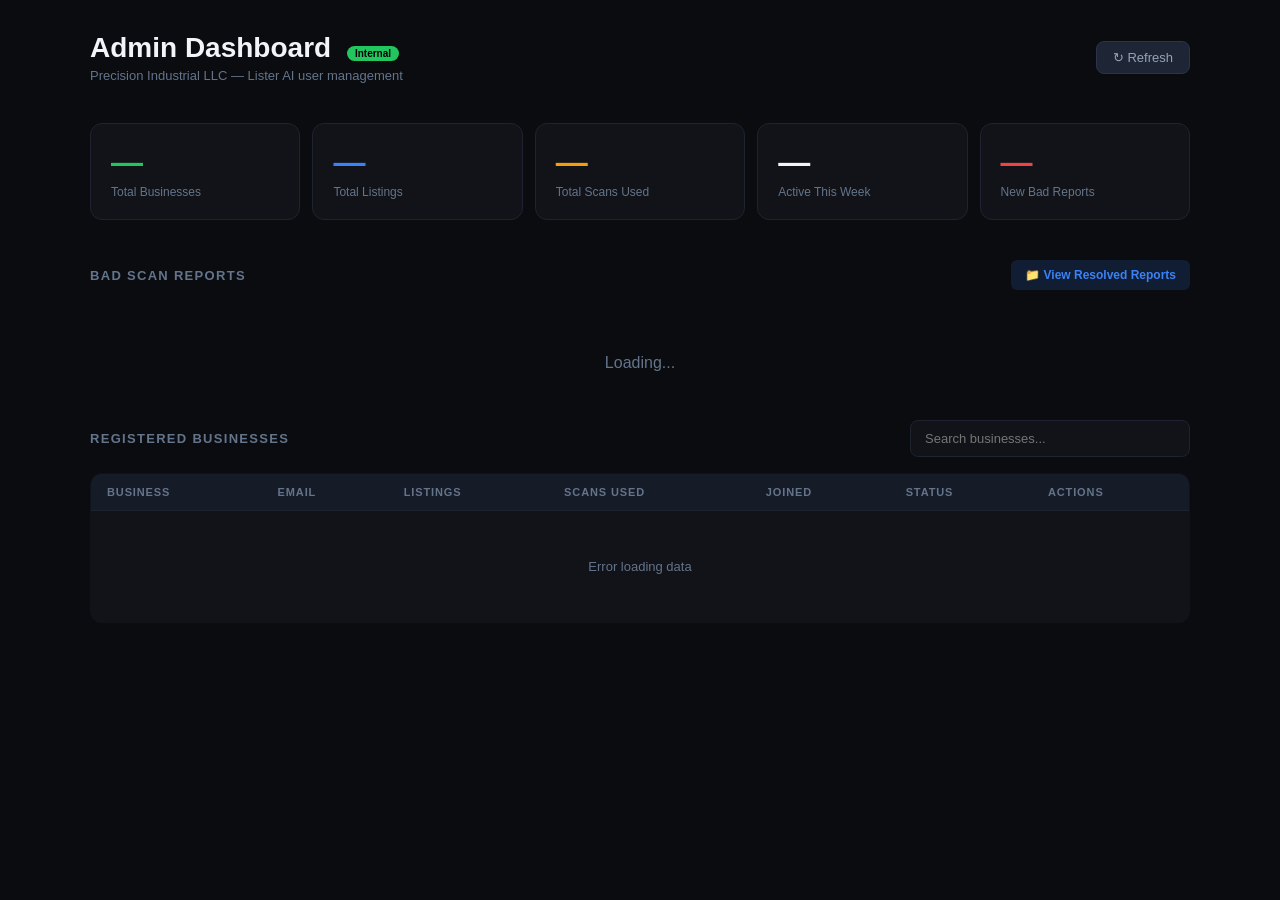
==== templates/admin.html @ 2642dca7 "admin: archive resolved reports, add viewer button, remove delete" ====
<!DOCTYPE html>
<html lang="en">
<head>
<meta charset="UTF-8">
<meta name="viewport" content="width=device-width, initial-scale=1.0">
<title>Admin — Lister AI</title>
<link rel="icon" type="image/png" href="/static/favicon.png">
<style>
  * { margin:0; padding:0; box-sizing:border-box; }
  body { background:#0a0c10; color:#f1f5f9; font-family:-apple-system,BlinkMacSystemFont,'Segoe UI',sans-serif; min-height:100vh; padding:32px 24px 80px; }
  .container { max-width:1100px; margin:0 auto; }
  .header { margin-bottom:40px; display:flex; justify-content:space-between; align-items:center; }
  .header h1 { font-size:28px; font-weight:800; }
  .header p { color:#64748b; font-size:13px; margin-top:4px; }
  .badge { display:inline-block; background:#22c55e; color:#000; font-size:10px; font-weight:700; padding:2px 8px; border-radius:20px; margin-left:8px; }
  .stats-row { display:grid; grid-template-columns:repeat(5,1fr); gap:12px; margin-bottom:32px; }
  .stat-card { background:#111318; border:1px solid #1e2330; border-radius:12px; padding:20px; }
  .stat-card .val { font-size:32px; font-weight:800; }
  .stat-card .lbl { font-size:12px; color:#64748b; margin-top:4px; }
  .stat-card.green .val { color:#22c55e; }
  .stat-card.blue .val { color:#3b82f6; }
  .stat-card.amber .val { color:#f59e0b; }
  .section-title { font-size:13px; font-weight:700; color:#64748b; text-transform:uppercase; letter-spacing:0.1em; margin-bottom:12px; }
  table { width:100%; border-collapse:collapse; background:#111318; border:1px solid #1e2330; border-radius:12px; overflow:hidden; }
  th { background:#161b28; padding:12px 16px; text-align:left; font-size:11px; color:#64748b; font-weight:600; text-transform:uppercase; letter-spacing:0.08em; }
  td { padding:12px 16px; font-size:13px; border-top:1px solid #1e2330; vertical-align:middle; }
  tr:hover td { background:#161b28; }
  .pill { display:inline-block; padding:2px 10px; border-radius:20px; font-size:11px; font-weight:600; }
  .pill.active { background:rgba(34,197,94,0.15); color:#22c55e; }
  .pill.inactive { background:rgba(100,116,139,0.15); color:#64748b; }
  .pill.limited { background:rgba(239,68,68,0.15); color:#ef4444; }
  .empty { text-align:center; padding:48px; color:#64748b; }
  .btn-sm { padding:5px 12px; border-radius:6px; font-size:12px; font-weight:600; cursor:pointer; border:none; }
  .btn-green { background:rgba(34,197,94,0.15); color:#22c55e; }
  .btn-green:hover { background:rgba(34,197,94,0.25); }
  .btn-red { background:rgba(239,68,68,0.15); color:#ef4444; }
  .btn-red:hover { background:rgba(239,68,68,0.25); }
  .btn-blue { background:rgba(59,130,246,0.15); color:#3b82f6; }
  .btn-blue:hover { background:rgba(59,130,246,0.25); }
  .search { background:#111318; border:1px solid #1e2330; border-radius:8px; padding:10px 14px; color:#f1f5f9; font-size:13px; width:280px; outline:none; }
  .search:focus { border-color:#22c55e; }
  .toolbar { display:flex; gap:10px; align-items:center; margin-bottom:16px; }
  .refresh { background:#1e2535; border:1px solid #2d3348; color:#94a3b8; padding:8px 16px; border-radius:8px; font-size:13px; cursor:pointer; }
  .scan-bar { display:flex; align-items:center; gap:8px; }
  .scan-track { flex:1; height:6px; background:#1e2330; border-radius:3px; min-width:60px; }
  .scan-fill { height:100%; border-radius:3px; background:#22c55e; transition:width 0.3s; }
  .scan-fill.warn { background:#f59e0b; }
  .scan-fill.full { background:#ef4444; }
  .modal-overlay { display:none; position:fixed; inset:0; background:rgba(0,0,0,0.8); z-index:100; align-items:center; justify-content:center; }
  .modal-overlay.open { display:flex; }
  .modal { background:#111318; border:1px solid #1e2330; border-radius:16px; padding:32px; width:100%; max-width:400px; }
  .modal h2 { font-size:18px; font-weight:700; margin-bottom:20px; }
  .field { margin-bottom:16px; }
  .field label { display:block; font-size:12px; color:#64748b; margin-bottom:6px; font-weight:600; text-transform:uppercase; }
  .field input { width:100%; background:#0f1117; border:1px solid #1e2330; border-radius:8px; padding:10px 12px; color:#f1f5f9; font-size:14px; outline:none; }
  .field input:focus { border-color:#22c55e; }
  .modal-btns { display:flex; gap:10px; margin-top:20px; }
  .btn-full { flex:1; padding:11px; border-radius:8px; font-size:14px; font-weight:700; cursor:pointer; border:none; }

  .stat-card.red .val { color:#ef4444; }
  .report-card { background:#111318; border:1px solid #1e2330; border-radius:12px; padding:16px; margin-bottom:12px; display:grid; grid-template-columns:120px 1fr auto; gap:16px; align-items:start; }
  .report-card.new { border-left:3px solid #ef4444; }
  .report-card.reviewed { border-left:3px solid #f59e0b; }
  .report-card.resolved { border-left:3px solid #22c55e; opacity:0.6; }
  .report-photo { width:120px; height:120px; border-radius:8px; overflow:hidden; background:#0f1117; display:flex;align-items:center;justify-content:center;color:#64748b;font-size:11px; }
  .report-photo img { width:100%; height:100%; object-fit:cover; cursor:pointer; image-orientation:from-image; }
  .report-photo-stack { position:relative; }
  .report-photo-count { position:absolute; bottom:4px; right:4px; background:rgba(0,0,0,0.75); color:#fff; font-size:10px; padding:2px 6px; border-radius:4px; }
  .report-info .meta { font-size:11px; color:#64748b; margin-bottom:6px; }
  .report-info .title { font-size:14px; font-weight:600; margin-bottom:4px; }
  .report-info .fields { font-size:12px; color:#94a3b8; line-height:1.6; }
  .report-info .note { margin-top:8px; padding:8px 10px; background:#0f1117; border-radius:6px; font-size:12px; color:#cbd5e1; font-style:italic; }
  .report-actions { display:flex; flex-direction:column; gap:6px; }
  .report-status { font-size:10px; padding:3px 8px; border-radius:10px; text-align:center; font-weight:700; text-transform:uppercase; }
  .report-status.new { background:rgba(239,68,68,0.15); color:#ef4444; }
  .report-status.reviewed { background:rgba(245,158,11,0.15); color:#f59e0b; }
  .report-status.resolved { background:rgba(34,197,94,0.15); color:#22c55e; }

  .report-alert-banner { background:linear-gradient(90deg,#ef4444,#dc2626); color:#fff; padding:14px 20px; border-radius:12px; margin-bottom:24px; display:none; align-items:center; gap:12px; box-shadow:0 4px 20px rgba(239,68,68,0.3); animation:pulse 2s ease-in-out infinite; }
  .report-alert-banner.show { display:flex; }
  .report-alert-banner .icon { font-size:22px; }
  .report-alert-banner .msg { flex:1; font-weight:600; font-size:14px; }
  .report-alert-banner .dismiss { background:rgba(255,255,255,0.2); color:#fff; border:none; padding:6px 14px; border-radius:6px; font-size:12px; font-weight:700; cursor:pointer; }
  .report-alert-banner .dismiss:hover { background:rgba(255,255,255,0.3); }
  @keyframes pulse { 0%,100%{box-shadow:0 4px 20px rgba(239,68,68,0.3);} 50%{box-shadow:0 4px 30px rgba(239,68,68,0.6);} }
</style>
</head>
<body>
<div class="container">
  <div class="header">
    <div>
      <h1>Admin Dashboard <span class="badge">Internal</span></h1>
      <p>Precision Industrial LLC — Lister AI user management</p>
    </div>
    <button class="refresh" onclick="loadData()">↻ Refresh</button>
  </div>

  <div class="report-alert-banner" id="report-alert"><span class="icon">⚠️</span><span class="msg" id="report-alert-msg"></span><button class="dismiss" onclick="dismissReportAlert()">Dismiss</button></div>

  <div class="stats-row">
    <div class="stat-card green"><div class="val" id="stat-businesses">—</div><div class="lbl">Total Businesses</div></div>
    <div class="stat-card blue"><div class="val" id="stat-listings">—</div><div class="lbl">Total Listings</div></div>
    <div class="stat-card amber"><div class="val" id="stat-scans">—</div><div class="lbl">Total Scans Used</div></div>
    <div class="stat-card"><div class="val" id="stat-active">—</div><div class="lbl">Active This Week</div></div>
    <div class="stat-card red"><div class="val" id="stat-bad-reports">—</div><div class="lbl">New Bad Reports</div></div>
  </div>

  <div id="bad-reports-section" style="margin-top:40px;">
    <div class="toolbar">
      <div class="section-title" style="margin:0;flex:1;">Bad Scan Reports</div>
      <button id="show-archive-btn" class="btn-sm btn-blue" style="padding:8px 14px;font-size:12px;" onclick="openArchive()">📁 View Resolved Reports</button>
    </div>
    <div id="reports-list">
      <div class="empty">Loading...</div>
    </div>
  </div>

  <div class="toolbar">
    <div class="section-title" style="margin:0;flex:1;">Registered Businesses</div>
    <input class="search" type="text" placeholder="Search businesses..." oninput="filterTable(this.value)">
  </div>

  <table id="biz-table">
    <thead>
      <tr>
        <th>Business</th>
        <th>Email</th>
        <th>Listings</th>
        <th>Scans Used</th>
        <th>Joined</th>
        <th>Status</th>
        <th>Actions</th>
      </tr>
    </thead>
    <tbody id="biz-tbody">
      <tr><td colspan="7" class="empty">Loading...</td></tr>
    </tbody>
  </table>

</div>

<!-- Edit Modal -->
<div class="modal-overlay" id="edit-modal" onclick="closeModal(event)">
  <div class="modal" onclick="event.stopPropagation()">
    <h2>Edit Business</h2>
    <div id="edit-biz-name" style="color:#64748b;font-size:13px;margin-bottom:16px;"></div>
    <div class="field">
      <label>Scan Limit</label>
      <input type="number" id="edit-scan-limit" min="0" max="10000">
    </div>
    <div class="field">
      <label>Scans Used (reset to 0 to restart trial)</label>
      <input type="number" id="edit-scan-count" min="0">
    </div>
    <div class="modal-btns">
      <button class="btn-full" style="background:#1e2535;color:#94a3b8;" onclick="closeModal()">Cancel</button>
      <button class="btn-full" style="background:#22c55e;color:#000;" onclick="saveEdit()">Save Changes</button>
    </div>
  </div>
</div>

<script>


function dismissReportAlert() {
  const count = document.getElementById('stat-bad-reports').textContent;
  sessionStorage.setItem('reports_alert_dismissed_' + count, '1');
  document.getElementById('report-alert').classList.remove('show');
}


async function openArchive() {
  document.getElementById('archive-modal').classList.add('open');
  try {
    const r = await fetch('/api/admin/bad-reports?status=resolved');
    const data = await r.json();
    const reports = data.reports || [];
    const list = document.getElementById('archive-list');
    if (!reports.length) {
      list.innerHTML = '<div class="empty">No resolved reports yet</div>';
      return;
    }
    list.innerHTML = reports.map(r => {
      const card = r.item_card || {};
      const photos = r.photo_urls || [];
      const firstPhoto = photos[0] || '';
      const photoHtml = firstPhoto
        ? '<div class="report-photo report-photo-stack"><img src="' + firstPhoto + '" onclick="window.open(this.src)" />' + (photos.length > 1 ? '<div class="report-photo-count">' + photos.length + '</div>' : '') + '</div>'
        : '<div class="report-photo">No photo</div>';
      const date = new Date(r.reported_at).toLocaleString();
      const price = card.price || card.price_used || card.price_new || 0;
      const cat = card.ebay_category || '';
      const cond = card.condition || '';
      const note = r.user_note ? '<div class="note">"' + escapeHtml(r.user_note) + '"</div>' : '';
      const caseNum = r.id.substring(0,8).toUpperCase();
      return '<div class="report-card resolved" style="margin-bottom:10px;">'
        + photoHtml
        + '<div class="report-info">'
        +   '<div class="meta">' + date + ' • ' + escapeHtml(r.reporter_email || 'unknown') + '</div>'
        +   '<div class="title">' + escapeHtml(card.title || '(no title)') + '</div>'
        +   '<div class="fields">'
        +     '<div><strong>Price:</strong> $' + price + (card.price_low ? ' (range: $' + card.price_low + '–$' + (card.price_high||'?') + ')' : '') + '</div>'
        +     (card.price_used ? '<div><strong>Used price:</strong> $' + card.price_used + '</div>' : '')
        +     (card.price_new ? '<div><strong>New price:</strong> $' + card.price_new + '</div>' : '')
        +     (cond ? '<div><strong>Condition:</strong> ' + cond + '</div>' : '')
        +     (cat ? '<div><strong>Category:</strong> ' + escapeHtml(cat) + (card.ebay_category_id ? ' (ID: ' + card.ebay_category_id + ')' : '') + '</div>' : '')
        +     ((card.weight_lb||card.weight_oz) ? '<div><strong>Weight:</strong> ' + (card.weight_lb||0) + ' lb ' + (card.weight_oz||0) + ' oz</div>' : '')
        +     (card.quantity ? '<div><strong>Quantity:</strong> ' + card.quantity + '</div>' : '')
        +     (card.description ? '<div style="margin-top:6px;color:#64748b;font-size:11px;"><strong>Description:</strong> ' + escapeHtml(card.description.substring(0,200)) + '</div>' : '')
        +     '<div style="margin-top:6px;color:#64748b;font-size:10px;"><strong>Case #:</strong> ' + caseNum + '</div>'
        +   '</div>'
        +   note
        + '</div>'
        + '<div class="report-actions">'
        +   '<div class="report-status resolved">Resolved</div>'
        +   '<button class="btn-sm btn-blue" onclick="setReportStatus(\'' + r.id + '\',\'new\');closeArchive();">Reopen</button>'
        + '</div>'
        + '</div>';
    }).join('');
  } catch(e) {
    document.getElementById('archive-list').innerHTML = '<div class="empty">Failed to load: ' + e.message + '</div>';
  }
}

function closeArchive(e) {
  if (e && e.target.id !== 'archive-modal') return;
  document.getElementById('archive-modal').classList.remove('open');
}

async function loadBadReports() {
  try {
    const url = '/api/admin/bad-reports';
    const r = await fetch(url);
    const data = await r.json();
    const reports = (data.reports || []).filter(rep => rep.status !== 'resolved');
    const counts = data.counts || {};

    document.getElementById('stat-bad-reports').textContent = counts.new || 0;

    // Show alert banner if there are new reports and not dismissed
    const newCount = counts.new || 0;
    const dismissed = sessionStorage.getItem('reports_alert_dismissed_' + newCount);
    const banner = document.getElementById('report-alert');
    if (newCount > 0 && !dismissed) {
      document.getElementById('report-alert-msg').textContent =
        newCount + ' new bad scan report' + (newCount > 1 ? 's' : '') + ' need' + (newCount > 1 ? '' : 's') + ' your attention';
      banner.classList.add('show');
    } else {
      banner.classList.remove('show');
    }

    const list = document.getElementById('reports-list');
    if (!reports.length) {
      list.innerHTML = '<div class="empty">No active reports — all caught up ✓</div>';
      return;
    }

    list.innerHTML = reports.map(r => {
      const card = r.item_card || {};
      const photos = r.photo_urls || [];
      const firstPhoto = photos[0] || '';
      const photoHtml = firstPhoto
        ? '<div class="report-photo report-photo-stack"><img src="' + firstPhoto + '" onclick="window.open(this.src)" />' + (photos.length > 1 ? '<div class="report-photo-count">' + photos.length + '</div>' : '') + '</div>'
        : '<div class="report-photo">No photo</div>';
      const date = new Date(r.reported_at).toLocaleString();
      const price = card.price || card.price_used || card.price_new || 0;
      const cat = card.ebay_category || '';
      const cond = card.condition || '';
      const note = r.user_note ? '<div class="note">"' + escapeHtml(r.user_note) + '"</div>' : '';

      return '<div class="report-card ' + r.status + '">'
        + photoHtml
        + '<div class="report-info">'
        +   '<div class="meta">' + date + ' • ' + escapeHtml(r.reporter_email || 'unknown') + '</div>'
        +   '<div class="title">' + escapeHtml(card.title || '(no title)') + '</div>'
        +   '<div class="fields">'
        +     'Price: $' + price + ' • '
        +     (cond ? 'Condition: ' + cond + ' • ' : '')
        +     (cat ? 'Category: ' + escapeHtml(cat) : '')
        +   '</div>'
        +   note
        + '</div>'
        + '<div class="report-actions">'
        +   '<div class="report-status ' + r.status + '">' + r.status + '</div>'
        +   (r.status !== 'reviewed' ? '<button class="btn-sm btn-blue" onclick="setReportStatus(\'' + r.id + '\',\'reviewed\')">Reviewed</button>' : '')
        +   (r.status !== 'resolved' ? '<button class="btn-sm btn-green" onclick="setReportStatus(\'' + r.id + '\',\'resolved\')">Resolve</button>' : '')
        +   '<button class="btn-sm btn-red" onclick="deleteReport(\'' + r.id + '\')">Delete</button>'
        + '</div>'
        + '</div>';
    }).join('');
  } catch(e) {
    document.getElementById('reports-list').innerHTML = '<div class="empty">Failed to load reports: ' + e.message + '</div>';
  }
}


function resolveReport(id, email) {
  const caseNum = id.substring(0,8).toUpperCase();
  const subject = encodeURIComponent('Re: Your bad scan report — Case #' + caseNum);
  const body = encodeURIComponent(
    'Hi,\n\n' +
    'Thanks for reporting the issue with your scan (Case #' + caseNum + '). ' +
    'We\'ve reviewed it and wanted to follow up:\n\n' +
    '[your message here]\n\n' +
    'Best,\nLister AI Team'
  );
  window.location.href = 'mailto:' + email + '?subject=' + subject + '&body=' + body;
  setReportStatus(id, 'resolved');
}

async function setReportStatus(id, status) {
  try {
    await fetch('/api/admin/bad-reports/' + id, {
      method:'PATCH',
      headers:{'Content-Type':'application/json'},
      body: JSON.stringify({status})
    });
    loadBadReports();
  } catch(e) { alert('Failed: ' + e.message); }
}

async function deleteReport(id) {
  if (!confirm('Delete this report? This cannot be undone.')) return;
  try {
    await fetch('/api/admin/bad-reports/' + id, {method:'DELETE'});
    loadBadReports();
  } catch(e) { alert('Failed: ' + e.message); }
}

function escapeHtml(s) {
  return String(s||'').replace(/[&<>"\']/g, c => ({'&':'&amp;','<':'&lt;','>':'&gt;','"':'&quot;',"'":'&#39;'}[c]));
}

let allBusinesses = [];
let editingId = null;

async function loadData() {
  try {
    const r = await fetch('/api/admin/businesses');
    const data = await r.json();
    allBusinesses = data.businesses || [];

    document.getElementById('stat-businesses').textContent = allBusinesses.length;
    document.getElementById('stat-listings').textContent = allBusinesses.reduce((a,b) => a + (b.listing_count||0), 0);
    document.getElementById('stat-scans').textContent = allBusinesses.reduce((a,b) => a + (b.scan_count||0), 0);

    const oneWeekAgo = Date.now() - 7 * 24 * 60 * 60 * 1000;
    const active = allBusinesses.filter(b => b.last_active && new Date(b.last_active).getTime() > oneWeekAgo).length;
    document.getElementById('stat-active').textContent = active;

    renderTable(allBusinesses);
    loadBadReports();
  } catch(e) {
    document.getElementById('biz-tbody').innerHTML = '<tr><td colspan="7" class="empty">Error loading data</td></tr>';
  }
}

function renderTable(businesses) {
  const tbody = document.getElementById('biz-tbody');
  if (!businesses.length) {
    tbody.innerHTML = '<tr><td colspan="7" class="empty">No businesses registered yet</td></tr>';
    return;
  }
  const oneWeekAgo = Date.now() - 7 * 24 * 60 * 60 * 1000;
  tbody.innerHTML = businesses.map(b => {
    const joined = b.created_at ? new Date(b.created_at).toLocaleDateString() : '—';
    const isActive = b.last_active && new Date(b.last_active).getTime() > oneWeekAgo;
    const scanCount = b.scan_count || 0;
    const scanLimit = b.scan_limit || 50;
    const scanPct = Math.min(100, Math.round(scanCount / scanLimit * 100));
    const fillClass = scanPct >= 100 ? 'full' : scanPct >= 80 ? 'warn' : '';
    const statusPill = scanPct >= 100 
      ? '<span class="pill limited">Limit Reached</span>'
      : isActive ? '<span class="pill active">Active</span>' : '<span class="pill inactive">Inactive</span>';
    return `<tr>
      <td><strong>${esc(b.name)}</strong>${b.is_admin ? ' <span style="font-size:10px;color:#f59e0b;">★ Admin</span>' : ''}</td>
      <td style="color:#64748b;">${esc(b.email)}</td>
      <td>${b.listing_count || 0}</td>
      <td>
        <div class="scan-bar">
          <span style="font-size:12px;min-width:55px;">${scanCount} / ${scanLimit}</span>
          <div class="scan-track"><div class="scan-fill ${fillClass}" style="width:${scanPct}%"></div></div>
        </div>
      </td>
      <td style="color:#64748b;">${joined}</td>
      <td>${statusPill}</td>
      <td>
        <div style="display:flex;gap:6px;">
          <button class="btn-sm btn-blue" onclick="editBusiness('${b.id}')">✏️ Edit</button>
          <button class="btn-sm btn-green" onclick="resetScans('${b.id}', '${esc(b.name)}')">↺ Reset</button>
          <button class="btn-sm btn-red" onclick="deleteBusiness('${b.id}', '${esc(b.name)}')">✕ Delete</button>
        </div>
      </td>
    </tr>`;
  }).join('');
}

function filterTable(q) {
  const filtered = allBusinesses.filter(b => 
    (b.name||'').toLowerCase().includes(q.toLowerCase()) || 
    (b.email||'').toLowerCase().includes(q.toLowerCase())
  );
  renderTable(filtered);
}

function editBusiness(id) {
  const b = allBusinesses.find(x => x.id === id);
  if (!b) return;
  editingId = id;
  document.getElementById('edit-biz-name').textContent = b.name + ' — ' + b.email;
  document.getElementById('edit-scan-limit').value = b.scan_limit || 50;
  document.getElementById('edit-scan-count').value = b.scan_count || 0;
  document.getElementById('edit-modal').classList.add('open');
}

async function saveEdit() {
  if (!editingId) return;
  const scan_limit = parseInt(document.getElementById('edit-scan-limit').value) || 50;
  const scan_count = parseInt(document.getElementById('edit-scan-count').value) || 0;
  try {
    await fetch(`/api/admin/businesses/${editingId}`, {
      method: 'PATCH',
      headers: {'Content-Type': 'application/json'},
      body: JSON.stringify({scan_limit, scan_count})
    });
    closeModal();
    loadData();
  } catch(e) { alert('Save failed: ' + e.message); }
}

async function resetScans(id, name) {
  if (!confirm(`Reset scan count to 0 for "${name}"?`)) return;
  await fetch(`/api/admin/businesses/${id}`, {
    method: 'PATCH',
    headers: {'Content-Type': 'application/json'},
    body: JSON.stringify({scan_count: 0})
  });
  loadData();
}

async function deleteBusiness(id, name) {
  if (!confirm(`Delete "${name}"? This cannot be undone.`)) return;
  await fetch(`/api/admin/businesses/${id}`, {method: 'DELETE'});
  loadData();
}

function closeModal(e) {
  if (e && e.target !== document.getElementById('edit-modal')) return;
  document.getElementById('edit-modal').classList.remove('open');
  editingId = null;
}

function esc(s) { return String(s||'').replace(/&/g,'&amp;').replace(/</g,'&lt;').replace(/>/g,'&gt;'); }

loadData();
setInterval(loadData, 60000);
</script>

<!-- Archive (Resolved Reports) Modal -->
<div class="modal-overlay" id="archive-modal" onclick="closeArchive(event)">
  <div class="modal" onclick="event.stopPropagation()" style="max-width:900px;max-height:85vh;overflow-y:auto;">
    <div style="display:flex;justify-content:space-between;align-items:center;margin-bottom:20px;">
      <h2 style="margin:0;">📁 Resolved Bad Scan Reports</h2>
      <button class="btn-sm" style="background:#1e2535;color:#94a3b8;" onclick="closeArchive()">Close</button>
    </div>
    <div id="archive-list">
      <div class="empty">Loading...</div>
    </div>
  </div>
</div>
</body>
</html>
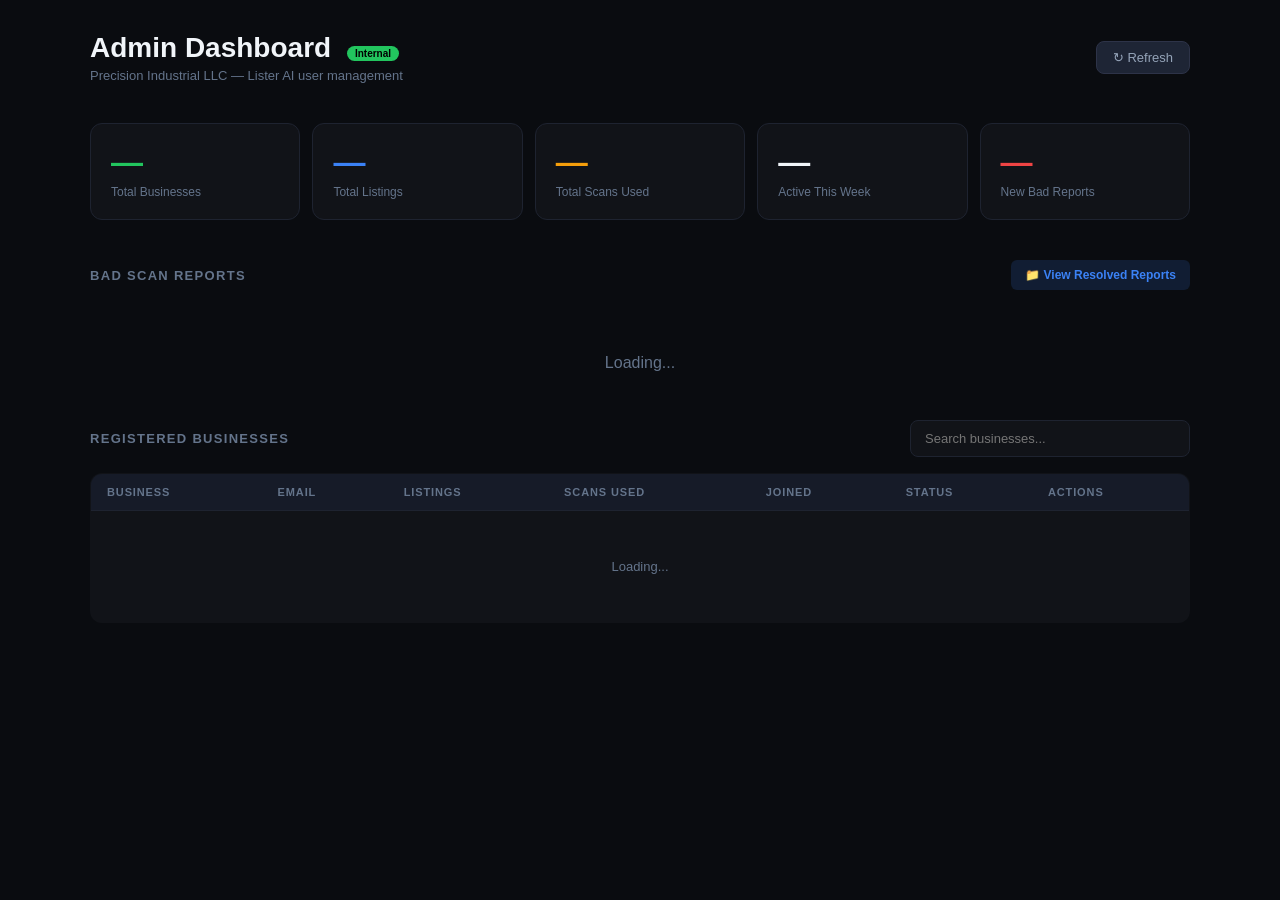
==== commit 30640987: "replace mailto with reliable email modal: copy or open in Gmail/Yahoo" ====
--- a/templates/admin.html
+++ b/templates/admin.html
@@ -58,23 +58,26 @@
   .btn-full { flex:1; padding:11px; border-radius:8px; font-size:14px; font-weight:700; cursor:pointer; border:none; }
 
   .stat-card.red .val { color:#ef4444; }
-  .report-card { background:#111318; border:1px solid #1e2330; border-radius:12px; padding:16px; margin-bottom:12px; display:grid; grid-template-columns:120px 1fr auto; gap:16px; align-items:start; }
-  .report-card.new { border-left:3px solid #ef4444; }
-  .report-card.reviewed { border-left:3px solid #f59e0b; }
-  .report-card.resolved { border-left:3px solid #22c55e; opacity:0.6; }
-  .report-photo { width:120px; height:120px; border-radius:8px; overflow:hidden; background:#0f1117; display:flex;align-items:center;justify-content:center;color:#64748b;font-size:11px; }
+  .report-card { background:#111318; border:1px solid #1e2330; border-radius:14px; padding:24px; margin-bottom:18px; display:grid; grid-template-columns:200px 1fr auto; gap:24px; align-items:start; }
+  .report-card.new { border-left:5px solid #ef4444; }
+  .report-card.reviewed { border-left:5px solid #f59e0b; }
+  .report-card.resolved { border-left:5px solid #22c55e; opacity:0.7; }
+  .report-photo { width:200px; height:200px; border-radius:10px; overflow:hidden; background:#0f1117; display:flex;align-items:center;justify-content:center;color:#64748b;font-size:13px; }
   .report-photo img { width:100%; height:100%; object-fit:cover; cursor:pointer; image-orientation:from-image; }
   .report-photo-stack { position:relative; }
-  .report-photo-count { position:absolute; bottom:4px; right:4px; background:rgba(0,0,0,0.75); color:#fff; font-size:10px; padding:2px 6px; border-radius:4px; }
-  .report-info .meta { font-size:11px; color:#64748b; margin-bottom:6px; }
-  .report-info .title { font-size:14px; font-weight:600; margin-bottom:4px; }
-  .report-info .fields { font-size:12px; color:#94a3b8; line-height:1.6; }
-  .report-info .note { margin-top:8px; padding:8px 10px; background:#0f1117; border-radius:6px; font-size:12px; color:#cbd5e1; font-style:italic; }
-  .report-actions { display:flex; flex-direction:column; gap:6px; }
-  .report-status { font-size:10px; padding:3px 8px; border-radius:10px; text-align:center; font-weight:700; text-transform:uppercase; }
-  .report-status.new { background:rgba(239,68,68,0.15); color:#ef4444; }
-  .report-status.reviewed { background:rgba(245,158,11,0.15); color:#f59e0b; }
-  .report-status.resolved { background:rgba(34,197,94,0.15); color:#22c55e; }
+  .report-photo-count { position:absolute; bottom:6px; right:6px; background:rgba(0,0,0,0.8); color:#fff; font-size:13px; padding:3px 9px; border-radius:5px; font-weight:700; }
+  .report-info .meta { font-size:13px; color:#94a3b8; margin-bottom:10px; font-weight:500; }
+  .report-info .title { font-size:20px; font-weight:800; margin-bottom:14px; line-height:1.3; color:#f1f5f9; }
+  .report-info .fields { font-size:15px; color:#e2e8f0; line-height:1.9; }
+  .report-info .fields strong { color:#94a3b8; font-weight:600; margin-right:4px; }
+  .report-info .fields > div { padding:2px 0; }
+  .report-info .note { margin-top:14px; padding:14px 16px; background:#0f1117; border-left:3px solid #f59e0b; border-radius:6px; font-size:15px; color:#fde68a; font-style:italic; font-weight:500; }
+  .report-actions { display:flex; flex-direction:column; gap:8px; min-width:140px; }
+  .report-actions .btn-sm { padding:9px 14px; font-size:13px; font-weight:700; }
+  .report-status { font-size:12px; padding:5px 12px; border-radius:14px; text-align:center; font-weight:800; text-transform:uppercase; letter-spacing:0.05em; }
+  .report-status.new { background:rgba(239,68,68,0.2); color:#ef4444; }
+  .report-status.reviewed { background:rgba(245,158,11,0.2); color:#f59e0b; }
+  .report-status.resolved { background:rgba(34,197,94,0.2); color:#22c55e; }
 
   .report-alert-banner { background:linear-gradient(90deg,#ef4444,#dc2626); color:#fff; padding:14px 20px; border-radius:12px; margin-bottom:24px; display:none; align-items:center; gap:12px; box-shadow:0 4px 20px rgba(239,68,68,0.3); animation:pulse 2s ease-in-out infinite; }
   .report-alert-banner.show { display:flex; }
@@ -296,16 +299,68 @@
 
 function resolveReport(id, email) {
   const caseNum = id.substring(0,8).toUpperCase();
-  const subject = encodeURIComponent('Re: Your bad scan report — Case #' + caseNum);
-  const body = encodeURIComponent(
-    'Hi,\n\n' +
-    'Thanks for reporting the issue with your scan (Case #' + caseNum + '). ' +
-    'We\'ve reviewed it and wanted to follow up:\n\n' +
-    '[your message here]\n\n' +
-    'Best,\nLister AI Team'
-  );
-  window.location.href = 'mailto:' + email + '?subject=' + subject + '&body=' + body;
+  const subject = 'Re: Your bad scan report — Case #' + caseNum;
+  const body = 'Hi,
+
+Thanks for reporting the issue with your scan (Case #' + caseNum + '). We\'ve reviewed it and wanted to follow up:
+
+[your message here]
+
+Best,
+Lister AI Team';
+  document.getElementById('resolve-to').value = email;
+  document.getElementById('resolve-subject').value = subject;
+  document.getElementById('resolve-body').value = body;
+  document.getElementById('resolve-modal').dataset.reportId = id;
+  document.getElementById('resolve-modal').classList.add('open');
+}
+
+function copyResolveField(fieldId, btn) {
+  const val = document.getElementById(fieldId).value;
+  navigator.clipboard.writeText(val).then(() => {
+    const orig = btn.textContent;
+    btn.textContent = '✓ Copied';
+    setTimeout(() => btn.textContent = orig, 1500);
+  });
+}
+
+function copyAllResolve(btn) {
+  const to = document.getElementById('resolve-to').value;
+  const subject = document.getElementById('resolve-subject').value;
+  const body = document.getElementById('resolve-body').value;
+  const all = 'To: ' + to + '
+Subject: ' + subject + '
+
+' + body;
+  navigator.clipboard.writeText(all).then(() => {
+    btn.textContent = '✓ All copied';
+    setTimeout(() => btn.textContent = 'Copy all', 1500);
+  });
+}
+
+function openInGmail() {
+  const to = encodeURIComponent(document.getElementById('resolve-to').value);
+  const subject = encodeURIComponent(document.getElementById('resolve-subject').value);
+  const body = encodeURIComponent(document.getElementById('resolve-body').value);
+  window.open('https://mail.google.com/mail/?view=cm&to=' + to + '&su=' + subject + '&body=' + body, '_blank');
+}
+
+function openInYahoo() {
+  const to = encodeURIComponent(document.getElementById('resolve-to').value);
+  const subject = encodeURIComponent(document.getElementById('resolve-subject').value);
+  const body = encodeURIComponent(document.getElementById('resolve-body').value);
+  window.open('https://compose.mail.yahoo.com/?to=' + to + '&subject=' + subject + '&body=' + body, '_blank');
+}
+
+function markResolveAndClose() {
+  const id = document.getElementById('resolve-modal').dataset.reportId;
   setReportStatus(id, 'resolved');
+  document.getElementById('resolve-modal').classList.remove('open');
+}
+
+function closeResolveModal(e) {
+  if (e && e.target.id !== 'resolve-modal') return;
+  document.getElementById('resolve-modal').classList.remove('open');
 }
 
 async function setReportStatus(id, status) {
@@ -468,5 +523,40 @@
     </div>
   </div>
 </div>
+
+<!-- Resolve email modal -->
+<div class="modal-overlay" id="resolve-modal" onclick="closeResolveModal(event)">
+  <div class="modal" onclick="event.stopPropagation()" style="max-width:560px;">
+    <div style="display:flex;justify-content:space-between;align-items:center;margin-bottom:18px;">
+      <h2 style="margin:0;">📧 Email Reporter</h2>
+      <button class="btn-sm" style="background:#1e2535;color:#94a3b8;" onclick="closeResolveModal()">Close</button>
+    </div>
+    <div class="field">
+      <label>To</label>
+      <div style="display:flex;gap:8px;">
+        <input type="text" id="resolve-to" readonly>
+        <button class="btn-sm btn-blue" onclick="copyResolveField('resolve-to', this)" style="white-space:nowrap;">Copy</button>
+      </div>
+    </div>
+    <div class="field">
+      <label>Subject</label>
+      <div style="display:flex;gap:8px;">
+        <input type="text" id="resolve-subject" readonly>
+        <button class="btn-sm btn-blue" onclick="copyResolveField('resolve-subject', this)" style="white-space:nowrap;">Copy</button>
+      </div>
+    </div>
+    <div class="field">
+      <label>Body</label>
+      <textarea id="resolve-body" readonly style="width:100%;min-height:140px;background:#0f1117;border:1px solid #1e2330;border-radius:8px;padding:10px 12px;color:#f1f5f9;font-size:13px;font-family:inherit;outline:none;resize:vertical;"></textarea>
+      <button class="btn-sm btn-blue" onclick="copyResolveField('resolve-body', this)" style="margin-top:8px;">Copy body</button>
+    </div>
+    <div style="display:flex;gap:8px;margin-top:16px;flex-wrap:wrap;">
+      <button class="btn-sm btn-blue" onclick="copyAllResolve(this)">Copy all</button>
+      <button class="btn-sm btn-blue" onclick="openInGmail()">Open in Gmail ↗</button>
+      <button class="btn-sm btn-blue" onclick="openInYahoo()">Open in Yahoo ↗</button>
+      <button class="btn-sm btn-green" onclick="markResolveAndClose()" style="margin-left:auto;">Mark resolved ✓</button>
+    </div>
+  </div>
+</div>
 </body>
 </html>
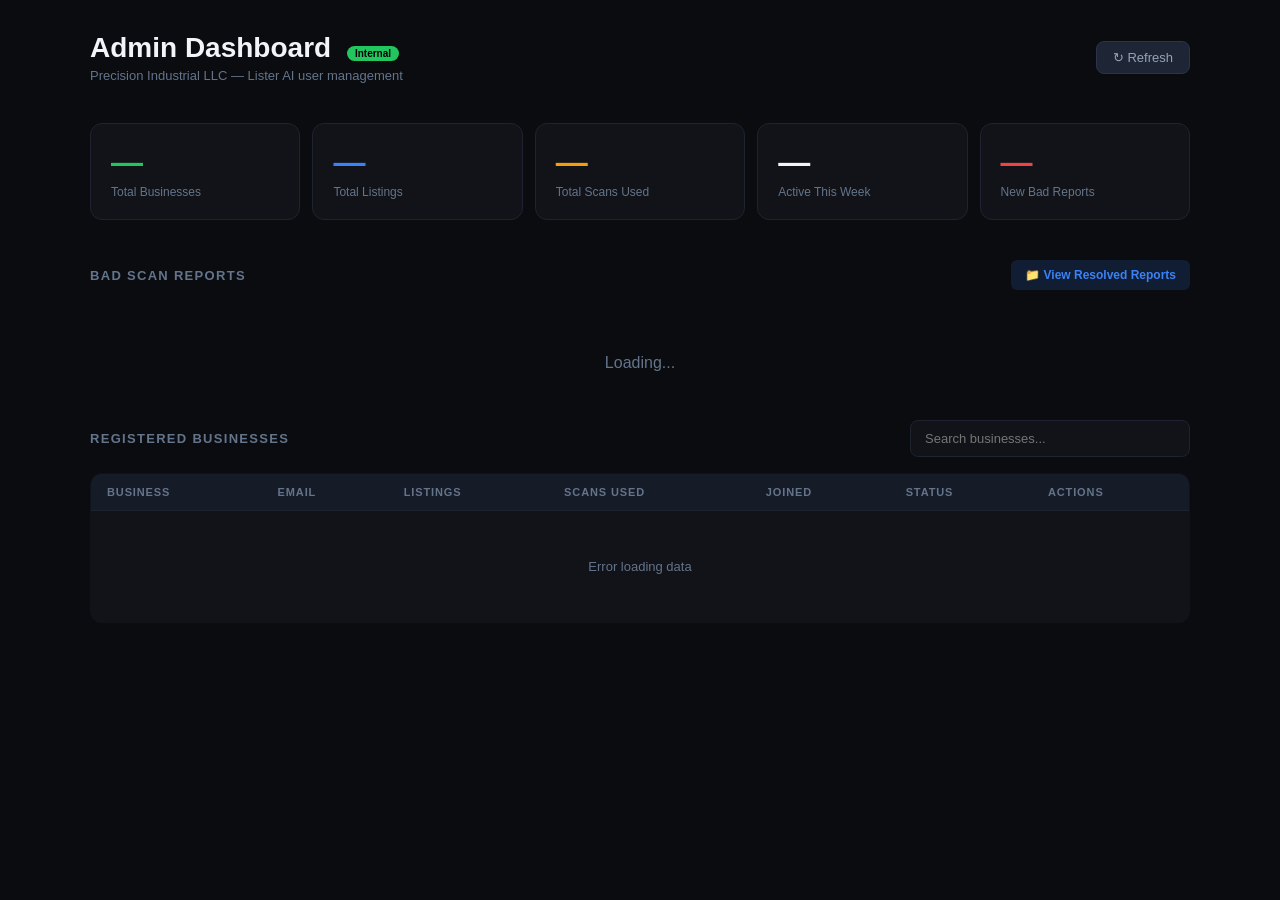
==== commit 8f91557d: "Revert "replace mailto with reliable email modal: copy or open in Gmail/Yahoo" This reverts commit 3" ====
--- a/templates/admin.html
+++ b/templates/admin.html
@@ -299,68 +299,25 @@
 
 function resolveReport(id, email) {
   const caseNum = id.substring(0,8).toUpperCase();
-  const subject = 'Re: Your bad scan report — Case #' + caseNum;
-  const body = 'Hi,
-
-Thanks for reporting the issue with your scan (Case #' + caseNum + '). We\'ve reviewed it and wanted to follow up:
-
-[your message here]
-
-Best,
-Lister AI Team';
-  document.getElementById('resolve-to').value = email;
-  document.getElementById('resolve-subject').value = subject;
-  document.getElementById('resolve-body').value = body;
-  document.getElementById('resolve-modal').dataset.reportId = id;
-  document.getElementById('resolve-modal').classList.add('open');
-}
-
-function copyResolveField(fieldId, btn) {
-  const val = document.getElementById(fieldId).value;
-  navigator.clipboard.writeText(val).then(() => {
-    const orig = btn.textContent;
-    btn.textContent = '✓ Copied';
-    setTimeout(() => btn.textContent = orig, 1500);
-  });
-}
-
-function copyAllResolve(btn) {
-  const to = document.getElementById('resolve-to').value;
-  const subject = document.getElementById('resolve-subject').value;
-  const body = document.getElementById('resolve-body').value;
-  const all = 'To: ' + to + '
-Subject: ' + subject + '
-
-' + body;
-  navigator.clipboard.writeText(all).then(() => {
-    btn.textContent = '✓ All copied';
-    setTimeout(() => btn.textContent = 'Copy all', 1500);
-  });
-}
-
-function openInGmail() {
-  const to = encodeURIComponent(document.getElementById('resolve-to').value);
-  const subject = encodeURIComponent(document.getElementById('resolve-subject').value);
-  const body = encodeURIComponent(document.getElementById('resolve-body').value);
-  window.open('https://mail.google.com/mail/?view=cm&to=' + to + '&su=' + subject + '&body=' + body, '_blank');
-}
-
-function openInYahoo() {
-  const to = encodeURIComponent(document.getElementById('resolve-to').value);
-  const subject = encodeURIComponent(document.getElementById('resolve-subject').value);
-  const body = encodeURIComponent(document.getElementById('resolve-body').value);
-  window.open('https://compose.mail.yahoo.com/?to=' + to + '&subject=' + subject + '&body=' + body, '_blank');
-}
-
-function markResolveAndClose() {
-  const id = document.getElementById('resolve-modal').dataset.reportId;
-  setReportStatus(id, 'resolved');
-  document.getElementById('resolve-modal').classList.remove('open');
-}
-
-function closeResolveModal(e) {
-  if (e && e.target.id !== 'resolve-modal') return;
-  document.getElementById('resolve-modal').classList.remove('open');
+  const subject = encodeURIComponent('Re: Your bad scan report — Case #' + caseNum);
+  const body = encodeURIComponent(
+    'Hi,\n\n' +
+    'Thanks for reporting the issue with your scan (Case #' + caseNum + '). ' +
+    'We\'ve reviewed it and wanted to follow up:\n\n' +
+    '[your message here]\n\n' +
+    'Best,\nLister AI Team'
+  );
+  const mailtoUrl = 'mailto:' + email + '?subject=' + subject + '&body=' + body;
+  // Use anchor click for reliable mailto handling across browsers
+  const a = document.createElement('a');
+  a.href = mailtoUrl;
+  a.target = '_blank';
+  a.rel = 'noopener';
+  document.body.appendChild(a);
+  a.click();
+  document.body.removeChild(a);
+  // Mark resolved after small delay so mailto fires first
+  setTimeout(() => setReportStatus(id, 'resolved'), 300);
 }
 
 async function setReportStatus(id, status) {
@@ -523,40 +480,5 @@
     </div>
   </div>
 </div>
-
-<!-- Resolve email modal -->
-<div class="modal-overlay" id="resolve-modal" onclick="closeResolveModal(event)">
-  <div class="modal" onclick="event.stopPropagation()" style="max-width:560px;">
-    <div style="display:flex;justify-content:space-between;align-items:center;margin-bottom:18px;">
-      <h2 style="margin:0;">📧 Email Reporter</h2>
-      <button class="btn-sm" style="background:#1e2535;color:#94a3b8;" onclick="closeResolveModal()">Close</button>
-    </div>
-    <div class="field">
-      <label>To</label>
-      <div style="display:flex;gap:8px;">
-        <input type="text" id="resolve-to" readonly>
-        <button class="btn-sm btn-blue" onclick="copyResolveField('resolve-to', this)" style="white-space:nowrap;">Copy</button>
-      </div>
-    </div>
-    <div class="field">
-      <label>Subject</label>
-      <div style="display:flex;gap:8px;">
-        <input type="text" id="resolve-subject" readonly>
-        <button class="btn-sm btn-blue" onclick="copyResolveField('resolve-subject', this)" style="white-space:nowrap;">Copy</button>
-      </div>
-    </div>
-    <div class="field">
-      <label>Body</label>
-      <textarea id="resolve-body" readonly style="width:100%;min-height:140px;background:#0f1117;border:1px solid #1e2330;border-radius:8px;padding:10px 12px;color:#f1f5f9;font-size:13px;font-family:inherit;outline:none;resize:vertical;"></textarea>
-      <button class="btn-sm btn-blue" onclick="copyResolveField('resolve-body', this)" style="margin-top:8px;">Copy body</button>
-    </div>
-    <div style="display:flex;gap:8px;margin-top:16px;flex-wrap:wrap;">
-      <button class="btn-sm btn-blue" onclick="copyAllResolve(this)">Copy all</button>
-      <button class="btn-sm btn-blue" onclick="openInGmail()">Open in Gmail ↗</button>
-      <button class="btn-sm btn-blue" onclick="openInYahoo()">Open in Yahoo ↗</button>
-      <button class="btn-sm btn-green" onclick="markResolveAndClose()" style="margin-left:auto;">Mark resolved ✓</button>
-    </div>
-  </div>
-</div>
 </body>
 </html>
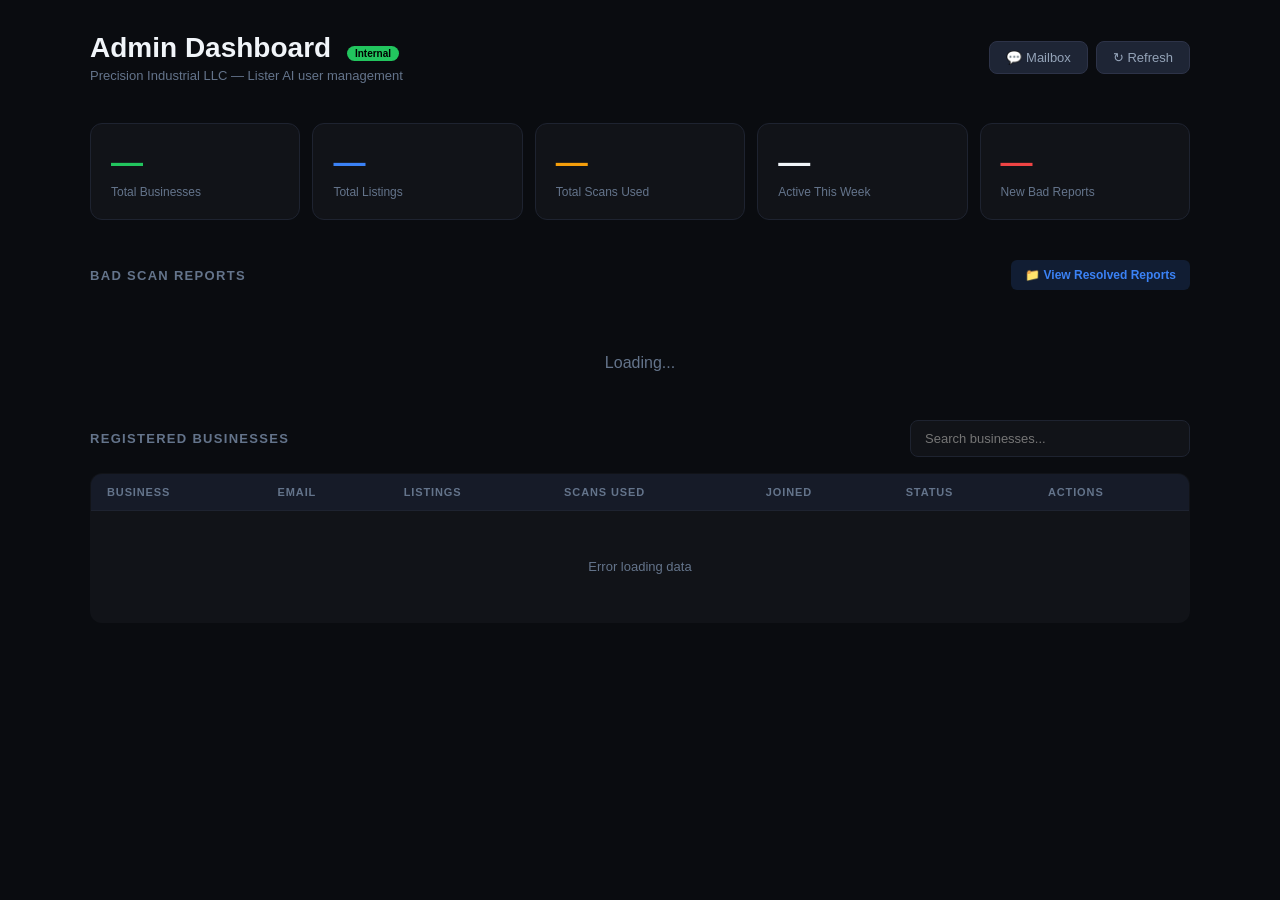
==== commit cb83ef50: "add internal support messaging: admin mailbox, user chat, popup alert" ====
--- a/templates/admin.html
+++ b/templates/admin.html
@@ -86,6 +86,10 @@
   .report-alert-banner .dismiss { background:rgba(255,255,255,0.2); color:#fff; border:none; padding:6px 14px; border-radius:6px; font-size:12px; font-weight:700; cursor:pointer; }
   .report-alert-banner .dismiss:hover { background:rgba(255,255,255,0.3); }
   @keyframes pulse { 0%,100%{box-shadow:0 4px 20px rgba(239,68,68,0.3);} 50%{box-shadow:0 4px 30px rgba(239,68,68,0.6);} }
+
+  .thread-item { background:#0f1117; border:1px solid #1e2330; border-radius:10px; padding:14px; margin-bottom:10px; cursor:pointer; transition:background 0.15s; }
+  .thread-item:hover { background:#161b28; }
+  .mailbox-modal-content { max-width:720px !important; max-height:80vh; display:flex; flex-direction:column; }
 </style>
 </head>
 <body>
@@ -95,7 +99,10 @@
       <h1>Admin Dashboard <span class="badge">Internal</span></h1>
       <p>Precision Industrial LLC — Lister AI user management</p>
     </div>
-    <button class="refresh" onclick="loadData()">↻ Refresh</button>
+    <div style="display:flex;gap:8px;align-items:center;">
+      <button class="refresh" id="mailbox-btn" onclick="openMailbox()" style="position:relative;">💬 Mailbox <span id="mailbox-badge" style="display:none;background:#ef4444;color:#fff;border-radius:10px;padding:1px 7px;font-size:11px;font-weight:700;margin-left:6px;">0</span></button>
+      <button class="refresh" onclick="loadData()">↻ Refresh</button>
+    </div>
   </div>
 
   <div class="report-alert-banner" id="report-alert"><span class="icon">⚠️</span><span class="msg" id="report-alert-msg"></span><button class="dismiss" onclick="dismissReportAlert()">Dismiss</button></div>
@@ -298,26 +305,74 @@
 
 
 function resolveReport(id, email) {
-  const caseNum = id.substring(0,8).toUpperCase();
-  const subject = encodeURIComponent('Re: Your bad scan report — Case #' + caseNum);
-  const body = encodeURIComponent(
-    'Hi,\n\n' +
-    'Thanks for reporting the issue with your scan (Case #' + caseNum + '). ' +
-    'We\'ve reviewed it and wanted to follow up:\n\n' +
-    '[your message here]\n\n' +
-    'Best,\nLister AI Team'
-  );
-  const mailtoUrl = 'mailto:' + email + '?subject=' + subject + '&body=' + body;
-  // Use anchor click for reliable mailto handling across browsers
-  const a = document.createElement('a');
-  a.href = mailtoUrl;
-  a.target = '_blank';
-  a.rel = 'noopener';
-  document.body.appendChild(a);
-  a.click();
-  document.body.removeChild(a);
-  // Mark resolved after small delay so mailto fires first
-  setTimeout(() => setReportStatus(id, 'resolved'), 300);
+  var caseNum = id.substring(0,8).toUpperCase();
+  var subject = 'Re: Your bad scan report - Case #' + caseNum;
+  var body = 'Hi,' + String.fromCharCode(10) + String.fromCharCode(10)
+    + 'Thanks for reporting the issue with your scan (Case #' + caseNum + '). '
+    + 'We have reviewed it and wanted to follow up:' + String.fromCharCode(10) + String.fromCharCode(10)
+    + '[your message here]' + String.fromCharCode(10) + String.fromCharCode(10)
+    + 'Best,' + String.fromCharCode(10) + 'Lister AI Team';
+  document.getElementById('rmTo').value = email || '';
+  document.getElementById('rmSubject').value = subject;
+  document.getElementById('rmBody').value = body;
+  document.getElementById('resolveModal').dataset.reportId = id;
+  document.getElementById('resolveModal').classList.add('open');
+}
+
+function rmCopy(fieldId, btn) {
+  var val = document.getElementById(fieldId).value;
+  navigator.clipboard.writeText(val).then(function() {
+    var orig = btn.textContent;
+    btn.textContent = 'Copied';
+    setTimeout(function() { btn.textContent = orig; }, 1500);
+  });
+}
+
+async function rmSendReply() {
+  var btn = document.getElementById('rmSendBtn');
+  var status = document.getElementById('rmStatus');
+  var id = document.getElementById('resolveModal').dataset.reportId;
+  var to = document.getElementById('rmTo').value;
+  var subject = document.getElementById('rmSubject').value;
+  var body = document.getElementById('rmBody').value;
+  if (!to || !subject || !body.trim()) {
+    status.style.color = '#ef4444';
+    status.textContent = 'Please fill in all fields';
+    return;
+  }
+  btn.disabled = true;
+  btn.textContent = 'Sending...';
+  status.style.color = '#94a3b8';
+  status.textContent = '';
+  try {
+    var r = await fetch('/api/admin/bad-reports/' + id + '/send-reply', {
+      method: 'POST',
+      headers: {'Content-Type':'application/json'},
+      body: JSON.stringify({to: to, subject: subject, body: body})
+    });
+    if (!r.ok) {
+      var err = await r.json().catch(function(){return {};});
+      throw new Error(err.detail || 'Failed to send');
+    }
+    status.style.color = '#22c55e';
+    status.textContent = 'Sent! Closing...';
+    setTimeout(function() {
+      document.getElementById('resolveModal').classList.remove('open');
+      loadBadReports();
+      btn.disabled = false;
+      btn.textContent = 'Send & Resolve';
+    }, 1200);
+  } catch(e) {
+    btn.disabled = false;
+    btn.textContent = 'Send & Resolve';
+    status.style.color = '#ef4444';
+    status.textContent = 'Failed: ' + e.message;
+  }
+}
+
+function rmClose(e) {
+  if (e && e.target.id !== 'resolveModal') return;
+  document.getElementById('resolveModal').classList.remove('open');
 }
 
 async function setReportStatus(id, status) {
@@ -339,6 +394,133 @@
   } catch(e) { alert('Failed: ' + e.message); }
 }
 
+
+
+function addMessageButtonsToBusinesses() {
+  // Find every row in biz-tbody and add a Message button if missing
+  document.querySelectorAll('#biz-tbody tr').forEach((row, i) => {
+    const biz = allBusinesses[i];
+    if (!biz) return;
+    const lastCell = row.querySelector('td:last-child');
+    if (!lastCell || lastCell.querySelector('.msg-biz-btn')) return;
+    const btn = document.createElement('button');
+    btn.className = 'btn-sm btn-blue msg-biz-btn';
+    btn.textContent = '💬';
+    btn.title = 'Message ' + biz.name;
+    btn.style.marginRight = '4px';
+    btn.onclick = (e) => { e.stopPropagation(); msgBusiness(biz.id, biz.name); };
+    lastCell.insertBefore(btn, lastCell.firstChild);
+  });
+}
+
+function msgBusiness(bizId, name) {
+  const text = prompt('Send message to ' + name + ':');
+  if (!text || !text.trim()) return;
+  fetch('/api/admin/businesses/' + bizId + '/start-thread', {
+    method:'POST', headers:{'Content-Type':'application/json'},
+    body: JSON.stringify({body: text.trim()})
+  }).then(r => r.ok ? alert('Message sent') : alert('Failed'));
+}
+
+async function openMailbox() {
+  document.getElementById('mailbox-modal').classList.add('open');
+  await loadThreads();
+}
+
+async function loadThreads() {
+  try {
+    const r = await fetch('/api/admin/threads');
+    const d = await r.json();
+    const list = document.getElementById('thread-list');
+    if (!d.threads || !d.threads.length) {
+      list.innerHTML = '<div class="empty">No conversations yet</div>';
+      return;
+    }
+    list.innerHTML = d.threads.map(t => {
+      const last = t.last_message ? (t.last_message.sender === 'admin' ? 'You: ' : '') + (t.last_message.body || '').substring(0, 80) : '(no messages)';
+      const unread = t.unread_for_admin ? '<span style="background:#ef4444;color:#fff;border-radius:10px;padding:2px 8px;font-size:10px;font-weight:700;margin-left:8px;">NEW</span>' : '';
+      const date = new Date(t.last_message_at).toLocaleString();
+      return '<div class="thread-item" onclick="openThread(\'' + t.id + '\')">'
+        + '<div style="display:flex;justify-content:space-between;align-items:center;margin-bottom:4px;">'
+        +   '<div style="font-weight:700;">' + escapeHtml(t.business_name) + unread + '</div>'
+        +   '<div style="font-size:11px;color:#64748b;">' + date + '</div>'
+        + '</div>'
+        + '<div style="font-size:12px;color:#94a3b8;">' + escapeHtml(t.business_email) + '</div>'
+        + '<div style="font-size:13px;color:#cbd5e1;margin-top:6px;">' + escapeHtml(last) + '</div>'
+        + '</div>';
+    }).join('');
+  } catch(e) {
+    document.getElementById('thread-list').innerHTML = '<div class="empty">Failed to load: ' + e.message + '</div>';
+  }
+}
+
+let currentThreadId = null;
+
+async function openThread(id) {
+  currentThreadId = id;
+  document.getElementById('thread-list-view').style.display = 'none';
+  document.getElementById('thread-conversation-view').style.display = 'block';
+  try {
+    const r = await fetch('/api/admin/threads/' + id);
+    const d = await r.json();
+    document.getElementById('thread-header').textContent = d.business.name + ' (' + d.business.email + ')';
+    const msgsEl = document.getElementById('thread-messages');
+    msgsEl.innerHTML = (d.messages || []).map(m => {
+      const isAdmin = m.sender === 'admin';
+      const date = new Date(m.created_at).toLocaleString();
+      return '<div style="margin-bottom:12px;display:flex;flex-direction:column;align-items:' + (isAdmin ? 'flex-end' : 'flex-start') + ';">'
+        + '<div style="background:' + (isAdmin ? '#3b82f6' : '#1e2535') + ';color:' + (isAdmin ? '#fff' : '#f1f5f9') + ';padding:10px 14px;border-radius:14px;max-width:75%;font-size:13px;line-height:1.5;white-space:pre-wrap;">' + escapeHtml(m.body) + '</div>'
+        + '<div style="font-size:10px;color:#64748b;margin-top:4px;">' + (isAdmin ? 'You' : 'Customer') + ' • ' + date + '</div>'
+        + '</div>';
+    }).join('');
+    msgsEl.scrollTop = msgsEl.scrollHeight;
+  } catch(e) {
+    document.getElementById('thread-messages').innerHTML = '<div class="empty">Failed</div>';
+  }
+}
+
+function backToThreadList() {
+  document.getElementById('thread-list-view').style.display = 'block';
+  document.getElementById('thread-conversation-view').style.display = 'none';
+  loadThreads();
+  refreshMailboxBadge();
+}
+
+async function sendThreadReply() {
+  const input = document.getElementById('thread-reply-input');
+  const text = input.value.trim();
+  if (!text || !currentThreadId) return;
+  try {
+    const r = await fetch('/api/admin/threads/' + currentThreadId + '/reply', {
+      method:'POST', headers:{'Content-Type':'application/json'},
+      body: JSON.stringify({body: text})
+    });
+    if (!r.ok) throw new Error('Failed');
+    input.value = '';
+    openThread(currentThreadId);
+  } catch(e) { alert('Failed: ' + e.message); }
+}
+
+function closeMailbox(e) {
+  if (e && e.target.id !== 'mailbox-modal') return;
+  document.getElementById('mailbox-modal').classList.remove('open');
+  backToThreadList();
+}
+
+async function refreshMailboxBadge() {
+  try {
+    const r = await fetch('/api/admin/threads');
+    const d = await r.json();
+    const badge = document.getElementById('mailbox-badge');
+    if (d.unread_count > 0) {
+      badge.textContent = d.unread_count;
+      badge.style.display = 'inline-block';
+    } else {
+      badge.style.display = 'none';
+    }
+  } catch(e) {}
+}
+
 function escapeHtml(s) {
   return String(s||'').replace(/[&<>"\']/g, c => ({'&':'&amp;','<':'&lt;','>':'&gt;','"':'&quot;',"'":'&#39;'}[c]));
 }
@@ -361,6 +543,8 @@
     document.getElementById('stat-active').textContent = active;
 
     renderTable(allBusinesses);
+    addMessageButtonsToBusinesses();
+    refreshMailboxBadge();
     loadBadReports();
   } catch(e) {
     document.getElementById('biz-tbody').innerHTML = '<tr><td colspan="7" class="empty">Error loading data</td></tr>';
@@ -480,5 +664,65 @@
     </div>
   </div>
 </div>
+
+<div class="modal-overlay" id="resolveModal" onclick="rmClose(event)">
+  <div class="modal" onclick="event.stopPropagation()" style="max-width:560px;">
+    <div style="display:flex;justify-content:space-between;align-items:center;margin-bottom:18px;">
+      <h2 style="margin:0;">Email Reporter</h2>
+      <button class="btn-sm" style="background:#1e2535;color:#94a3b8;" onclick="rmClose()">Close</button>
+    </div>
+    <div class="field">
+      <label>To</label>
+      <div style="display:flex;gap:8px;">
+        <input type="text" id="rmTo" readonly>
+        <button class="btn-sm btn-blue" onclick="rmCopy('rmTo', this)" style="white-space:nowrap;">Copy</button>
+      </div>
+    </div>
+    <div class="field">
+      <label>Subject</label>
+      <div style="display:flex;gap:8px;">
+        <input type="text" id="rmSubject" readonly>
+        <button class="btn-sm btn-blue" onclick="rmCopy('rmSubject', this)" style="white-space:nowrap;">Copy</button>
+      </div>
+    </div>
+    <div class="field">
+      <label>Body</label>
+      <textarea id="rmBody" style="width:100%;min-height:140px;background:#0f1117;border:1px solid #1e2330;border-radius:8px;padding:10px 12px;color:#f1f5f9;font-size:13px;font-family:inherit;outline:none;resize:vertical;"></textarea>
+      <button class="btn-sm btn-blue" onclick="rmCopy('rmBody', this)" style="margin-top:8px;">Copy body</button>
+    </div>
+    <div style="display:flex;gap:8px;margin-top:16px;align-items:center;">
+      <div id="rmStatus" style="flex:1;font-size:12px;color:#94a3b8;"></div>
+      <button class="btn-sm" style="background:#1e2535;color:#94a3b8;padding:9px 16px;" onclick="rmClose()">Cancel</button>
+      <button class="btn-sm btn-green" id="rmSendBtn" onclick="rmSendReply()" style="padding:9px 18px;font-weight:700;">Send & Resolve</button>
+    </div>
+  </div>
+</div>
+
+<!-- Mailbox Modal -->
+<div class="modal-overlay" id="mailbox-modal" onclick="closeMailbox(event)">
+  <div class="modal mailbox-modal-content" onclick="event.stopPropagation()">
+    <div id="thread-list-view">
+      <div style="display:flex;justify-content:space-between;align-items:center;margin-bottom:18px;">
+        <h2 style="margin:0;">💬 Customer Messages</h2>
+        <button class="btn-sm" style="background:#1e2535;color:#94a3b8;" onclick="closeMailbox()">Close</button>
+      </div>
+      <div id="thread-list" style="overflow-y:auto;max-height:60vh;">
+        <div class="empty">Loading...</div>
+      </div>
+    </div>
+    <div id="thread-conversation-view" style="display:none;">
+      <div style="display:flex;justify-content:space-between;align-items:center;margin-bottom:14px;gap:10px;">
+        <button class="btn-sm" style="background:#1e2535;color:#94a3b8;" onclick="backToThreadList()">← Back</button>
+        <div id="thread-header" style="flex:1;font-weight:700;font-size:14px;text-align:center;"></div>
+        <button class="btn-sm" style="background:#1e2535;color:#94a3b8;" onclick="closeMailbox()">Close</button>
+      </div>
+      <div id="thread-messages" style="background:#0a0c10;border:1px solid #1e2330;border-radius:10px;padding:16px;min-height:300px;max-height:50vh;overflow-y:auto;margin-bottom:12px;"></div>
+      <div style="display:flex;gap:8px;">
+        <textarea id="thread-reply-input" placeholder="Type your reply..." style="flex:1;background:#0f1117;border:1px solid #1e2330;border-radius:8px;padding:10px 12px;color:#f1f5f9;font-size:13px;resize:vertical;min-height:60px;font-family:inherit;outline:none;"></textarea>
+        <button class="btn-sm btn-green" style="padding:0 20px;font-weight:700;" onclick="sendThreadReply()">Send</button>
+      </div>
+    </div>
+  </div>
+</div>
 </body>
 </html>
